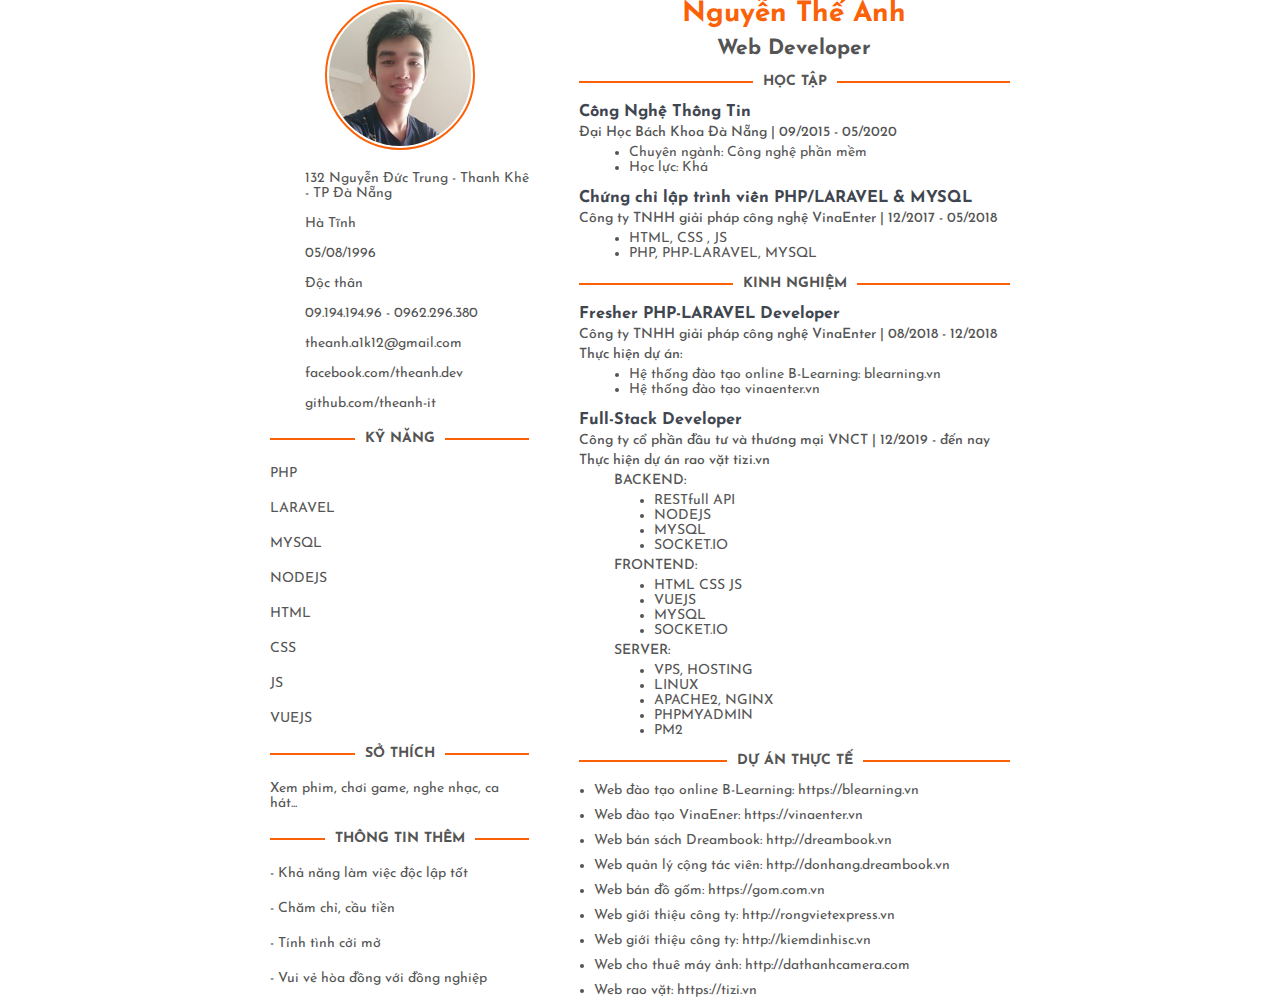
==== cv/index.html @ ff0a4ee9 "cv" ====
<!DOCTYPE html>
<html lang="en">
<head>
    <meta charset="UTF-8">
    <meta http-equiv="X-UA-Compatible" content="IE=edge">
    <meta name="viewport" content="width=device-width, initial-scale=1.0">
    <title>CV - NGUYỄN THẾ ANH</title>
    <meta name="keywords" content="theanhit; Theanhit; theanhit.com; theanh; the anh; nguyen the anh; nguyentheanh; 0962296380; 0919419496; thiet kế web; thiết kế web;">
    <meta name="title" content="Nguyễn Thế Anh">
    <meta name="description" content="Nguyễn Thế Anh Web Developer">
    <meta name="og:url" content="http://theanhit.com">
    <meta name="og:title" content="Nguyễn Thế Anh">
    <meta name="og:description" content="Nguyễn Thế Anh Web Developer">
    <meta name="og:image" content="http://theanhit.com/img/avata.jpg">
    <link rel="preconnect" href="https://fonts.googleapis.com">
    <link rel="preconnect" href="https://fonts.gstatic.com" crossorigin>
    <link href="https://fonts.googleapis.com/css2?family=Josefin+Sans:ital,wght@0,100;0,200;0,300;0,400;0,500;0,600;0,700;1,100;1,200;1,300;1,400;1,500;1,600;1,700&display=swap" rel="stylesheet">
    <link rel="stylesheet" href="https://cdnjs.cloudflare.com/ajax/libs/font-awesome/6.0.0-beta3/css/all.min.css" integrity="sha512-Fo3rlrZj/k7ujTnHg4CGR2D7kSs0v4LLanw2qksYuRlEzO+tcaEPQogQ0KaoGN26/zrn20ImR1DfuLWnOo7aBA==" crossorigin="anonymous" referrerpolicy="no-referrer" />
    <link rel="stylesheet" href="/cv/style.css">
</head>
<body>
    <main class="container">
        <div class="box-main">
            <div class="left">
                <div class="avata">
                    <img src="/img/avata.jpg" alt="">
                </div>
                <div class="info">
                    <div class="icon">
                        <i class="fas fa-house-user"></i>
                    </div>
                    <div class="text">
                        132 Nguyễn Đức Trung - Thanh Khê - TP Đà Nẵng
                    </div>
                    <div class="icon">
                        <i class="fas fa-map-marker-alt"></i>
                    </div>
                    <div class="text">
                        Hà Tĩnh
                    </div>
                    <div class="icon">
                        <i class="fas fa-birthday-cake"></i>
                    </div>
                    <div class="text">
                        05/08/1996
                    </div>
                    <div class="icon">
                        <i class="fas fa-heart"></i>
                    </div>
                    <div class="text">
                        Độc thân
                    </div>
                    <div class="icon">
                        <i class="fas fa-phone-square-alt"></i>
                    </div>
                    <div class="text">
                        09.194.194.96 - 0962.296.380
                    </div>
                    <div class="icon">
                        <i class="fas fa-envelope"></i>
                    </div>
                    <div class="text">
                        theanh.a1k12@gmail.com
                    </div>
                    <div class="icon">
                        <i class="fab fa-facebook"></i>
                    </div>
                    <div class="text">
                        facebook.com/theanh.dev
                    </div>
                    <div class="icon">
                        <i class="fab fa-github"></i>
                    </div>
                    <div class="text">
                        github.com/theanh-it
                    </div>
                </div>
                <div class="skill">
                    <h2><span class="hr"></span><span class="text">KỸ NĂNG</span><span class="hr"></span></h2>
                    <div class="box-skill">
                        <div class="text">PHP</div>
                        <div class="dot">
                            <i class="fas fa-circle"></i>
                            <i class="fas fa-circle"></i>
                            <i class="fas fa-circle"></i>
                            <i class="fas fa-circle"></i>
                            <i class="far fa-circle"></i>
                        </div>
                        <div class="text">LARAVEL</div>
                        <div class="dot">
                            <i class="fas fa-circle"></i>
                            <i class="fas fa-circle"></i>
                            <i class="fas fa-circle"></i>
                            <i class="fas fa-circle"></i>
                            <i class="far fa-circle"></i>
                        </div>
                        <div class="text">MYSQL</div>
                        <div class="dot">
                            <i class="fas fa-circle"></i>
                            <i class="fas fa-circle"></i>
                            <i class="fas fa-circle"></i>
                            <i class="fas fa-circle"></i>
                            <i class="far fa-circle"></i>
                        </div>
                        <div class="text">NODEJS</div>
                        <div class="dot">
                            <i class="fas fa-circle"></i>
                            <i class="fas fa-circle"></i>
                            <i class="fas fa-circle"></i>
                            <i class="fas fa-circle"></i>
                            <i class="far fa-circle"></i>
                        </div>
                        <div class="text">HTML</div>
                        <div class="dot">
                            <i class="fas fa-circle"></i>
                            <i class="fas fa-circle"></i>
                            <i class="fas fa-circle"></i>
                            <i class="fas fa-circle"></i>
                            <i class="far fa-circle"></i>
                        </div>
                        <div class="text">CSS</div>
                        <div class="dot">
                            <i class="fas fa-circle"></i>
                            <i class="fas fa-circle"></i>
                            <i class="fas fa-circle"></i>
                            <i class="fas fa-circle"></i>
                            <i class="far fa-circle"></i>
                        </div>
                        <div class="text">JS</div>
                        <div class="dot">
                            <i class="fas fa-circle"></i>
                            <i class="fas fa-circle"></i>
                            <i class="fas fa-circle"></i>
                            <i class="fas fa-circle"></i>
                            <i class="far fa-circle"></i>
                        </div>
                        <div class="text">VUEJS</div>
                        <div class="dot">
                            <i class="fas fa-circle"></i>
                            <i class="fas fa-circle"></i>
                            <i class="fas fa-circle"></i>
                            <i class="fas fa-circle"></i>
                            <i class="far fa-circle"></i>
                        </div>
                    </div>
                </div>
                <div class="favorite">
                    <h2><span class="hr"></span><span class="text">SỞ THÍCH</span><span class="hr"></span></h2>
                    <div class="box-favorite">
                        <div>Xem phim, chơi game, nghe nhạc, ca hát...</div>
                    </div>
                </div>
                <div class="favorite">
                    <h2><span class="hr"></span><span class="text">THÔNG TIN THÊM</span><span class="hr"></span></h2>
                    <div class="box-favorite">
                        <div>- Khả năng làm việc độc lập tốt</div>
                        <div>- Chăm chỉ, cầu tiền</div>
                        <div>- Tính tình cởi mở</div>
                        <div>- Vui vẻ hòa đồng với đồng nghiệp</div>
                    </div>
                </div>
            </div>
            <div class="right">
                <div class="box-header">
                    <h1>Nguyễn Thế Anh</h1>
                    <h2>Web Developer</h2>
                </div>
                <div class="graduate">
                    <h2><span class="hr"></span><span class="text">HỌC TẬP</span><span class="hr"></span></h2>
                    <div class="box-graduate">
                        <div class="item">
                            <h3>Công Nghệ Thông Tin</h3>
                            <h4>Đại Học Bách Khoa Đà Nẵng | 09/2015 - 05/2020</h4>
                            <ul>
                                <li>Chuyên ngành: Công nghệ phần mềm</li>
                                <li>Học lực: Khá</li>
                            </ul>
                        </div>
                    </div>
                    <div class="box-graduate">
                        <div class="item">
                            <h3>Chứng chỉ lập trình viên PHP/LARAVEL & MYSQL</h3>
                            <h4>Công ty TNHH giải pháp công nghệ VinaEnter | 12/2017 - 05/2018</h4>
                            <ul>
                                <li>HTML, CSS , JS</li>
                                <li>PHP, PHP-LARAVEL, MYSQL</li>
                            </ul>
                        </div>
                    </div>
                </div>
                <div class="experience">
                    <h2><span class="hr"></span><span class="text">KINH NGHIỆM</span><span class="hr"></span></h2>
                    <div class="box-experience">
                        <div class="item">
                            <h3>Fresher PHP-LARAVEL Developer</h3>
                            <h4>Công ty TNHH giải pháp công nghệ VinaEnter | 08/2018 - 12/2018</h4>
                            <h4>Thực hiện dự án:</h4>
                            <ul>
                                <li>Hệ thống đào tạo online B-Learning: blearning.vn</li>
                                <li>Hệ thống đào tạo vinaenter.vn</li>
                            </ul>
                        </div>
                        <div class="item">
                            <h3>Full-Stack Developer</h3>
                            <h4>Công ty cổ phần đầu tư và thương mại VNCT | 12/2019 - đến nay</h4>
                            <h4>Thực hiện dự án rao vặt tizi.vn</h4>
                            <h5>BACKEND:</h5>
                            <ul>
                                <li>RESTfull API</li>
                                <li>NODEJS</li>
                                <li>MYSQL</li>
                                <li>SOCKET.IO</li>
                            </ul>
                            <h5>FRONTEND:</h5>
                            <ul>
                                <li>HTML CSS JS</li>
                                <li>VUEJS</li>
                                <li>MYSQL</li>
                                <li>SOCKET.IO</li>
                            </ul>
                            <h5>SERVER:</h5>
                            <ul>
                                <li>VPS, HOSTING</li>
                                <li>LINUX</li>
                                <li>APACHE2, NGINX</li>
                                <li>PHPMYADMIN</li>
                                <li>PM2</li>
                            </ul>
                        </div>
                    </div>
                </div>
                <div class="project">
                    <h2><span class="hr"></span><span class="text">DỰ ÁN THỰC TẾ</span><span class="hr"></span></h2>
                    <div class="box-project">
                        <ul>
                            <li>Web đào tạo online B-Learning: https://blearning.vn</li>
                            <li>Web đào tạo VinaEner: https://vinaenter.vn</li>
                            <li>Web bán sách Dreambook: http://dreambook.vn</li>
                            <li>Web quản lý cộng tác viên: http://donhang.dreambook.vn</li>
                            <li>Web bán đồ gốm: https://gom.com.vn</li>
                            <li>Web giới thiệu công ty: http://rongvietexpress.vn</li>
                            <li>Web giới thiệu công ty: http://kiemdinhisc.vn</li>
                            <li>Web cho thuê máy ảnh: http://dathanhcamera.com</li>
                            <li>Web rao vặt: https://tizi.vn</li>
                        </ul>
                    </div>                
                </div>
            </div>
        </div>
    </main>
</body>
</html>
---- cv/style.css ----
*{
    margin: 0px;
    padding: 0px;
    box-sizing: border-box;
}
body{
    font-family: 'Josefin Sans', sans-serif;
    font-size: 14px;
    color: #545454;
}
a{
    text-decoration: none;
}
main{
    
}
.container{
    width: 740px;
    margin: 0 auto;
}
main.container .box-main{
    display: flex;
}
main.container .box-main .left{
    width: 35%;
    display: flex;
    flex-direction: column;
    align-items: center;
}
main.container .box-main .left .avata{
    display: inline-block;
    width: 150px;
    height: 150px;
    border-radius: 50%;
    border: 2px solid #FB6107;
    margin-bottom: 6px;
}
main.container .box-main .left .avata img{
    width: 100%;
    height: 100%;
    object-fit: cover;
    border-radius: 50%;
    border: 2px solid transparent;
}
main.container .box-main .left .info{
    display: flex;
    flex-wrap: wrap;
}
main.container .box-main .left .info .icon{
    width: 26px;
    display: flex;
    justify-content: center;
    margin-right: 9px;
    margin-top: 15px;
}
main.container .box-main .left .info .icon i{
    font-size: 20px;
    color: #FB6107;
}
main.container .box-main .left .info .text{
    width: calc(100% - 35px);
    display: flex;
    align-items: center;
    margin-top: 15px;
    color: #545454;
    font-size: 14px;
}
main.container .box-main .left .skill{
    width: 100%;
    margin-top: 20px;
}
main.container .box-main .left .skill h2{
    display: flex;
    align-items: center;   
}
main.container .box-main .left .skill h2 .hr{
    border: 1px solid #FB6107;
    height: 1px;
    flex-grow: 1;
}
main.container .box-main .left .skill h2 .text{
    min-width: max-content;
    font-size: 14px;
    margin: 0px 10px;
}
main.container .box-main .left .skill .box-skill{
    display: flex;
    flex-wrap: wrap;
}
main.container .box-main .left .skill .box-skill .text{
    display: flex;
    width: 30%;
    margin-top: 20px;
}
main.container .box-main .left .skill .box-skill .dot{
    width: 70%;
    display: flex;
    flex-grow: 1;
    justify-content: flex-end;
    margin-top: 18px;
}
main.container .box-main .left .skill .box-skill .dot i{
    margin: 0px 5px;
}
main.container .box-main .left .skill .box-skill .dot i.fas.fa-circle{
    color: #FB6107;
}
main.container .box-main .left .skill .box-skill .dot i.far.fa-circle{
    color: #FB6107;
}
main.container .box-main .left .favorite{
    width: 100%;
    margin-top: 20px;
}
main.container .box-main .left .favorite h2{
    display: flex;
    align-items: center;   
}
main.container .box-main .left .favorite h2 .hr{
    border: 1px solid #FB6107;
    height: 1px;
    flex-grow: 1;
}
main.container .box-main .left .favorite h2 .text{
    min-width: max-content;
    font-size: 14px;
    margin: 0px 10px;
}
main.container .box-main .left .favorite .box-favorite{
    
}
main.container .box-main .left .favorite .box-favorite div{
    margin-top: 20px;
}
main.container .box-main .right{
    margin-left: 50px;
    width: calc(65% - 50px);
}
main.container .box-main .right .box-header{
    width: 100%;
}
main.container .box-main .right .box-header h1{
    color: #FB6107;
    text-align: center;
}
main.container .box-main .right .box-header h2{
    color: #545454;
    text-align: center;
    margin-top: 10px;
}
main.container .box-main .right .graduate{
    width: 100%;
    margin-top: 15px;
}
main.container .box-main .right .graduate h2{
    display: flex;
    align-items: center;   
}
main.container .box-main .right .graduate h2 .hr{
    border: 1px solid #FB6107;
    height: 1px;
    flex-grow: 1;
}
main.container .box-main .right .graduate h2 .text{
    min-width: max-content;
    font-size: 14px;
    margin: 0px 10px;
}
main.container .box-main .right .graduate .box-graduate{
    margin-top: 15px;
}
main.container .box-main .right .graduate .box-graduate .item{
    
}
main.container .box-main .right .graduate .box-graduate .item h3{
    color: #3F4650;
}
main.container .box-main .right .graduate .box-graduate .item h4{
    color: #545454;
    margin-top: 5px;
    font-weight: 500;
}
main.container .box-main .right .graduate .box-graduate .item ul{
    margin-top: 5px;
    margin-left: 50px;
    font-weight: 400;
}
main.container .box-main .right .experience{
    width: 100%;
    margin-top: 15px;
}
main.container .box-main .right .experience h2{
    display: flex;
    align-items: center;   
}
main.container .box-main .right .experience h2 .hr{
    border: 1px solid #FB6107;
    height: 1px;
    flex-grow: 1;
}
main.container .box-main .right .experience h2 .text{
    min-width: max-content;
    font-size: 14px;
    margin: 0px 10px;
}
main.container .box-main .right .experience .box-experience{
    margin-top: 15px;
}
main.container .box-main .right .experience .box-experience .item{
    margin-top: 15px;
}
main.container .box-main .right .experience .box-experience .item h3{
    color: #3F4650;
}
main.container .box-main .right .experience .box-experience .item h4{
    color: #545454;
    margin-top: 5px;
    font-weight: 500;
}
main.container .box-main .right .experience .box-experience .item ul{
    margin-top: 5px;
    margin-left: 50px;
    font-weight: 400;
}
main.container .box-main .right .experience .box-experience .item h5{
    color: #545454;
    margin-top: 5px;
    margin-left: 35px;
    font-weight: 500;
    font-size: 14px;
}
main.container .box-main .right .experience .box-experience .item h5 ~ ul{
    margin-left: 75px;
}
main.container .box-main .right .project{
    width: 100%;
    margin-top: 15px;
}
main.container .box-main .right .project h2{
    display: flex;
    align-items: center;   
}
main.container .box-main .right .project h2 .hr{
    border: 1px solid #FB6107;
    height: 1px;
    flex-grow: 1;
}
main.container .box-main .right .project h2 .text{
    min-width: max-content;
    font-size: 14px;
    margin: 0px 10px;
}
main.container .box-main .right .project .box-project{
    margin-top: 15px;
}
main.container .box-main .right .project .box-project ul{
    margin-left: 5px;
}
main.container .box-main .right .project .box-project ul li{
    margin: 10px;
}
@media (max-width:740px) {
    main{
        padding: 15px;
    }
}
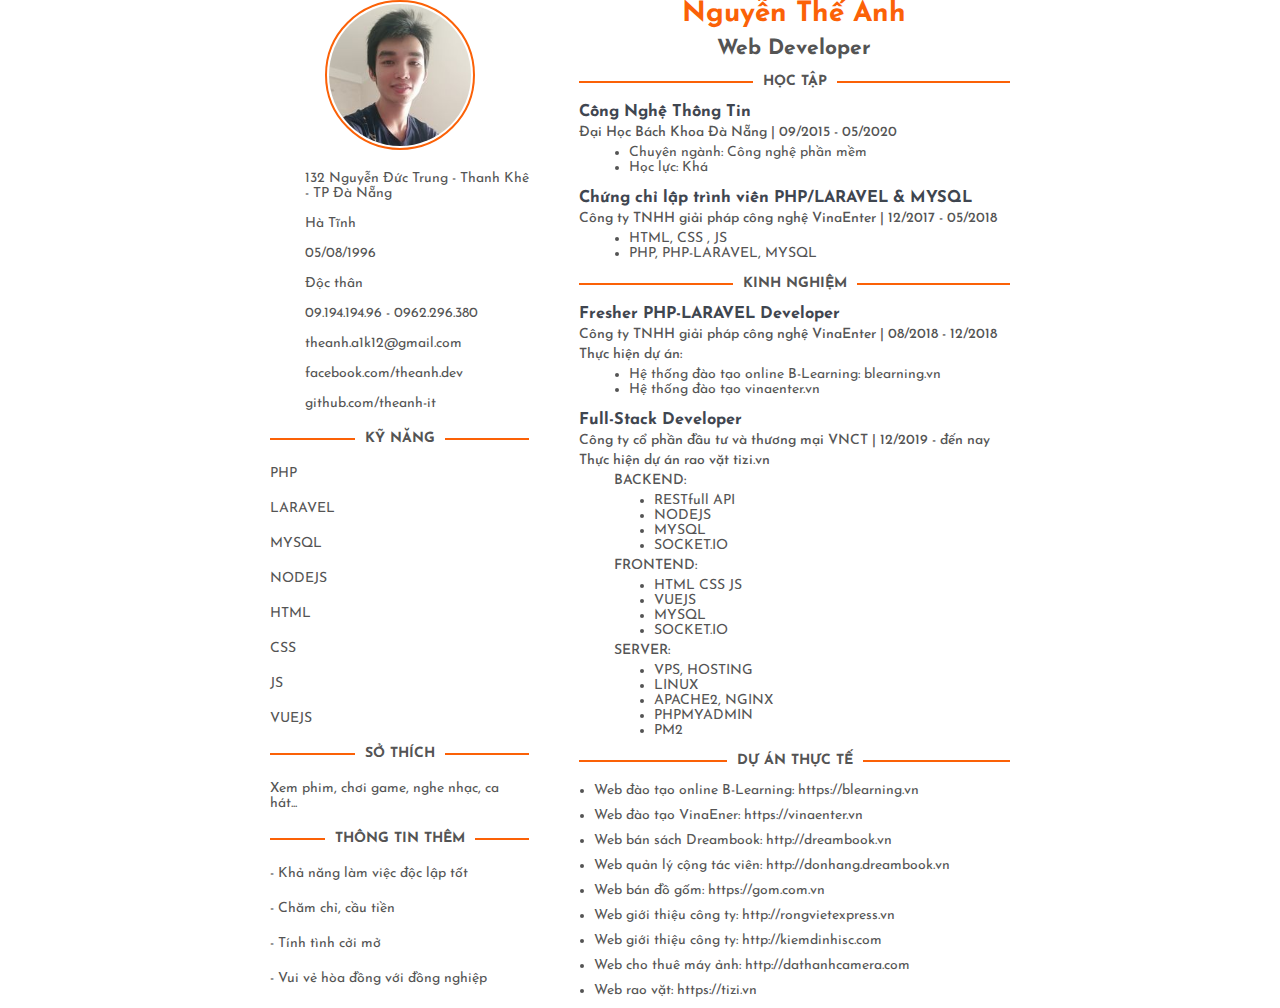
==== commit 6fad43bf: "fix" ====
--- a/cv/index.html
+++ b/cv/index.html
@@ -239,7 +239,7 @@
                             <li>Web quản lý cộng tác viên: http://donhang.dreambook.vn</li>
                             <li>Web bán đồ gốm: https://gom.com.vn</li>
                             <li>Web giới thiệu công ty: http://rongvietexpress.vn</li>
-                            <li>Web giới thiệu công ty: http://kiemdinhisc.vn</li>
+                            <li>Web giới thiệu công ty: http://kiemdinhisc.com</li>
                             <li>Web cho thuê máy ảnh: http://dathanhcamera.com</li>
                             <li>Web rao vặt: https://tizi.vn</li>
                         </ul>
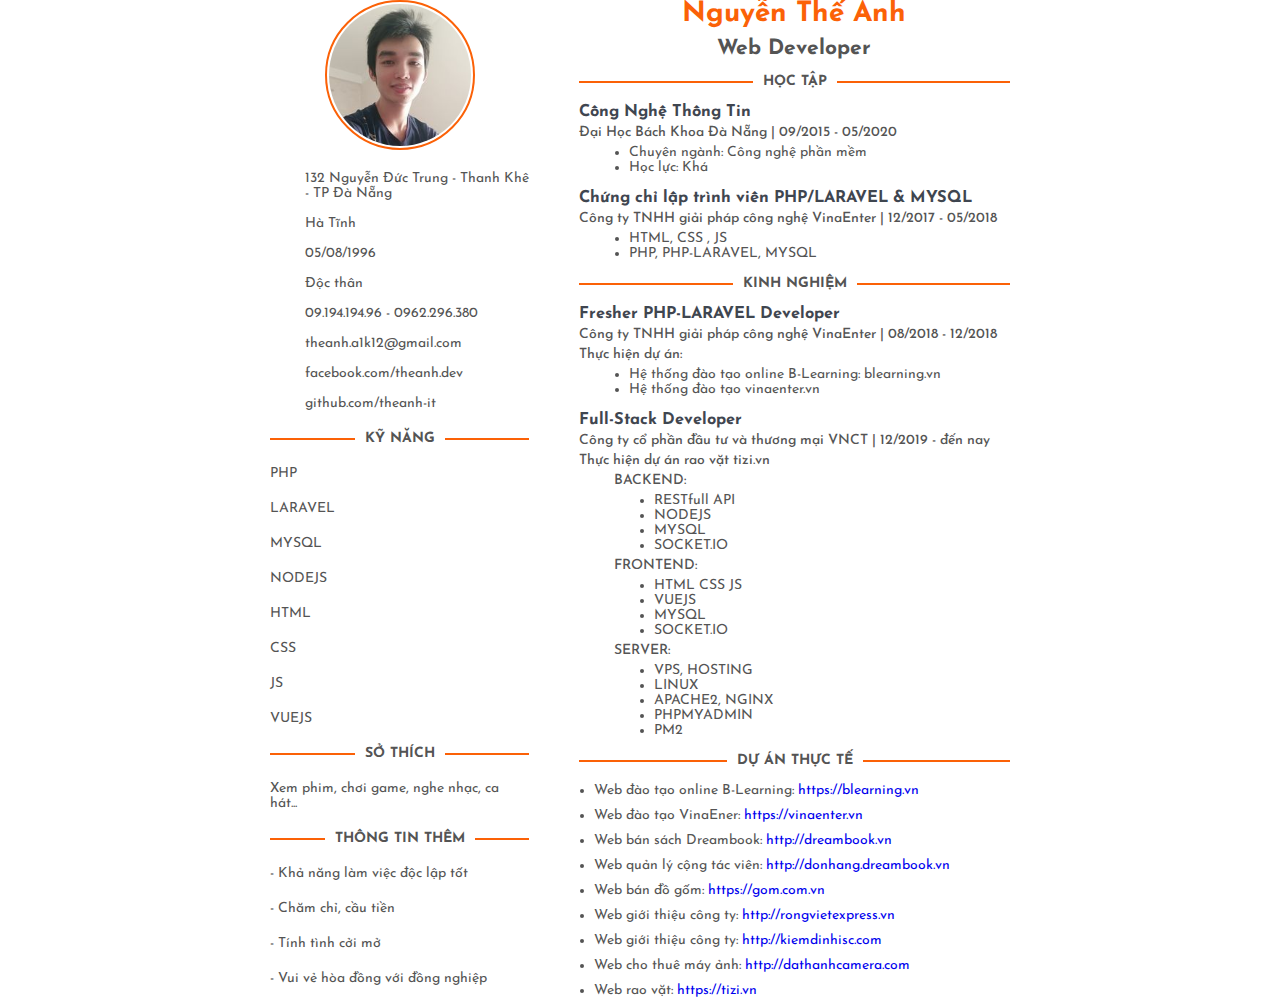
==== commit 7210885a: "fix" ====
--- a/cv/index.html
+++ b/cv/index.html
@@ -233,15 +233,15 @@
                     <h2><span class="hr"></span><span class="text">DỰ ÁN THỰC TẾ</span><span class="hr"></span></h2>
                     <div class="box-project">
                         <ul>
-                            <li>Web đào tạo online B-Learning: https://blearning.vn</li>
-                            <li>Web đào tạo VinaEner: https://vinaenter.vn</li>
-                            <li>Web bán sách Dreambook: http://dreambook.vn</li>
-                            <li>Web quản lý cộng tác viên: http://donhang.dreambook.vn</li>
-                            <li>Web bán đồ gốm: https://gom.com.vn</li>
-                            <li>Web giới thiệu công ty: http://rongvietexpress.vn</li>
-                            <li>Web giới thiệu công ty: http://kiemdinhisc.com</li>
-                            <li>Web cho thuê máy ảnh: http://dathanhcamera.com</li>
-                            <li>Web rao vặt: https://tizi.vn</li>
+                            <li>Web đào tạo online B-Learning: <a href="https://blearning.vn" target="_blank">https://blearning.vn</a></li>
+                            <li>Web đào tạo VinaEner: <a href="https://vinaenter.vn" target="_blank">https://vinaenter.vn</a></li>
+                            <li>Web bán sách Dreambook: <a href="http://dreambook.vn" target="_blank">http://dreambook.vn</a></li>
+                            <li>Web quản lý cộng tác viên: <a href="http://donhang.dreambook.vn" target="_blank">http://donhang.dreambook.vn</a></li>
+                            <li>Web bán đồ gốm: <a href="https://gom.com.vn" target="_blank">https://gom.com.vn</a></li>
+                            <li>Web giới thiệu công ty: <a href="http://rongvietexpress.vn" target="_blank">http://rongvietexpress.vn</a></li>
+                            <li>Web giới thiệu công ty: <a href="http://kiemdinhisc.com" target="_blank">http://kiemdinhisc.com</a></li>
+                            <li>Web cho thuê máy ảnh: <a href="http://dathanhcamera.com" target="_blank">http://dathanhcamera.com</a></li>
+                            <li>Web rao vặt: <a href="https://tizi.vn" target="_blank">https://tizi.vn</a></li>
                         </ul>
                     </div>                
                 </div>
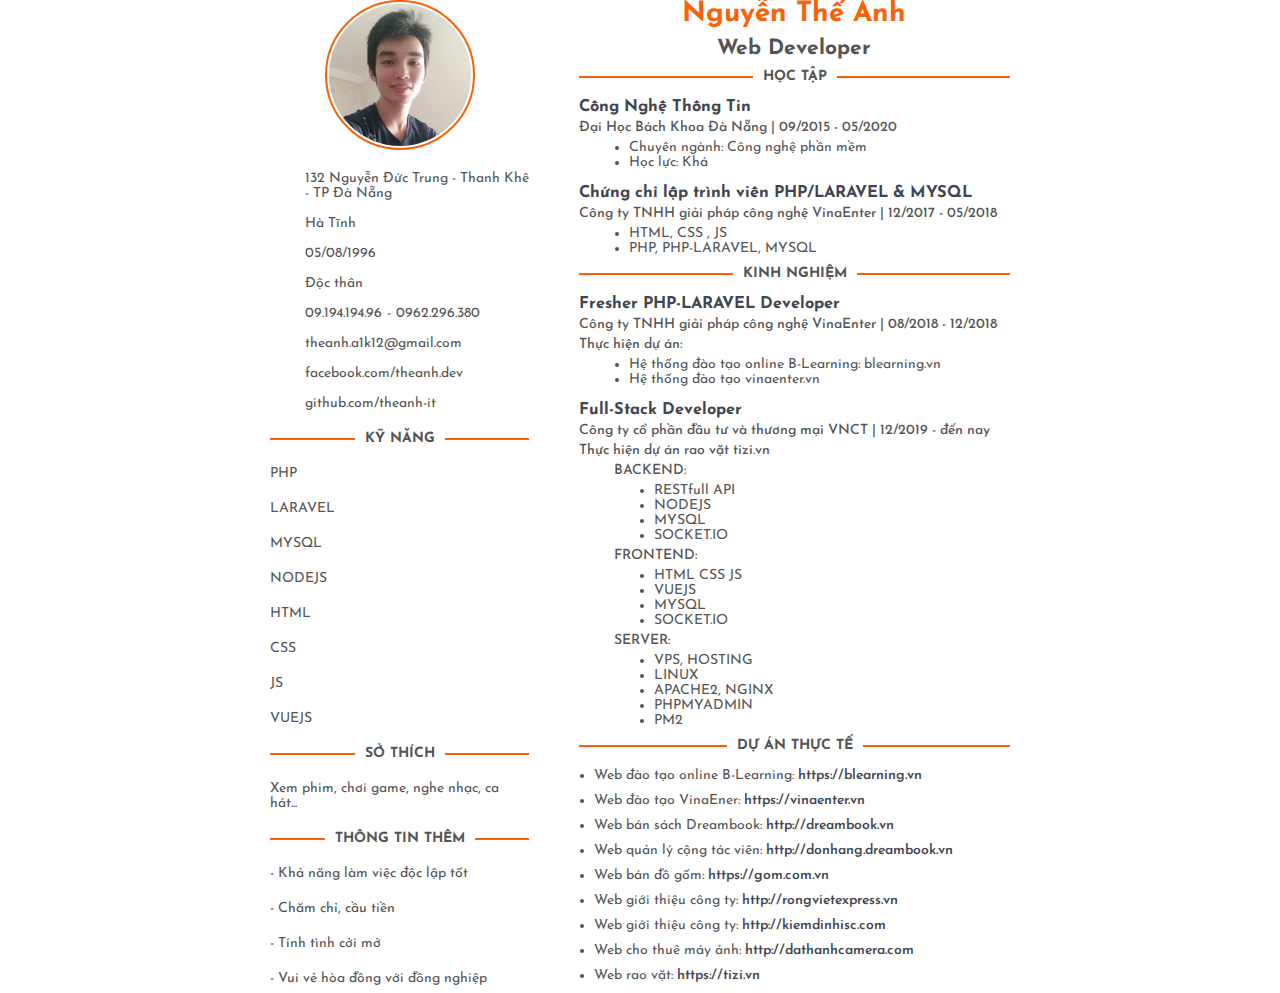
==== commit 2dcc7690: "fix" ====
--- a/cv/index.html
+++ b/cv/index.html
@@ -53,26 +53,26 @@
                     <div class="icon">
                         <i class="fas fa-phone-square-alt"></i>
                     </div>
-                    <div class="text">
-                        09.194.194.96 - 0962.296.380
+                    <div class="text phone">
+                        <a href="tel:0919419496" title="09.194.194.96">09.194.194.96</a> - <a title="0962.296.380" href="tel:0962296380">0962.296.380</a>
                     </div>
                     <div class="icon">
                         <i class="fas fa-envelope"></i>
                     </div>
                     <div class="text">
-                        theanh.a1k12@gmail.com
+                        <a href="mailto:theanh.a1k12@gmail.com">theanh.a1k12@gmail.com</a>
                     </div>
                     <div class="icon">
                         <i class="fab fa-facebook"></i>
                     </div>
                     <div class="text">
-                        facebook.com/theanh.dev
+                        <a href="https://facebook.com/theanh.dev" target="_blank" title="facebook.com/theanh.dev">facebook.com/theanh.dev</a>
                     </div>
                     <div class="icon">
                         <i class="fab fa-github"></i>
                     </div>
                     <div class="text">
-                        github.com/theanh-it
+                        <a href="https://github.com/theanh-it" target="_blank" title="github.com/theanh-it">github.com/theanh-it</a>
                     </div>
                 </div>
                 <div class="skill">
--- a/cv/style.css
+++ b/cv/style.css
@@ -65,6 +65,15 @@
     color: #545454;
     font-size: 14px;
 }
+main.container .box-main .left .info .text a{
+    color: #545454;
+}
+main.container .box-main .left .info .text.phone a:first-child{
+    margin-right: 5px;
+}
+main.container .box-main .left .info .text.phone a:last-child{
+    margin-left: 5px;
+}
 main.container .box-main .left .skill{
     width: 100%;
     margin-top: 20px;
@@ -150,7 +159,7 @@
 }
 main.container .box-main .right .graduate{
     width: 100%;
-    margin-top: 15px;
+    margin-top: 10px;
 }
 main.container .box-main .right .graduate h2{
     display: flex;
@@ -187,7 +196,7 @@
 }
 main.container .box-main .right .experience{
     width: 100%;
-    margin-top: 15px;
+    margin-top: 10px;
 }
 main.container .box-main .right .experience h2{
     display: flex;
@@ -234,7 +243,7 @@
 }
 main.container .box-main .right .project{
     width: 100%;
-    margin-top: 15px;
+    margin-top: 10px;
 }
 main.container .box-main .right .project h2{
     display: flex;
@@ -258,6 +267,10 @@
 }
 main.container .box-main .right .project .box-project ul li{
     margin: 10px;
+}
+main.container .box-main .right .project .box-project ul li a{
+    color: #3F4650;
+    font-weight: 600;
 }
 @media (max-width:740px) {
     main{
